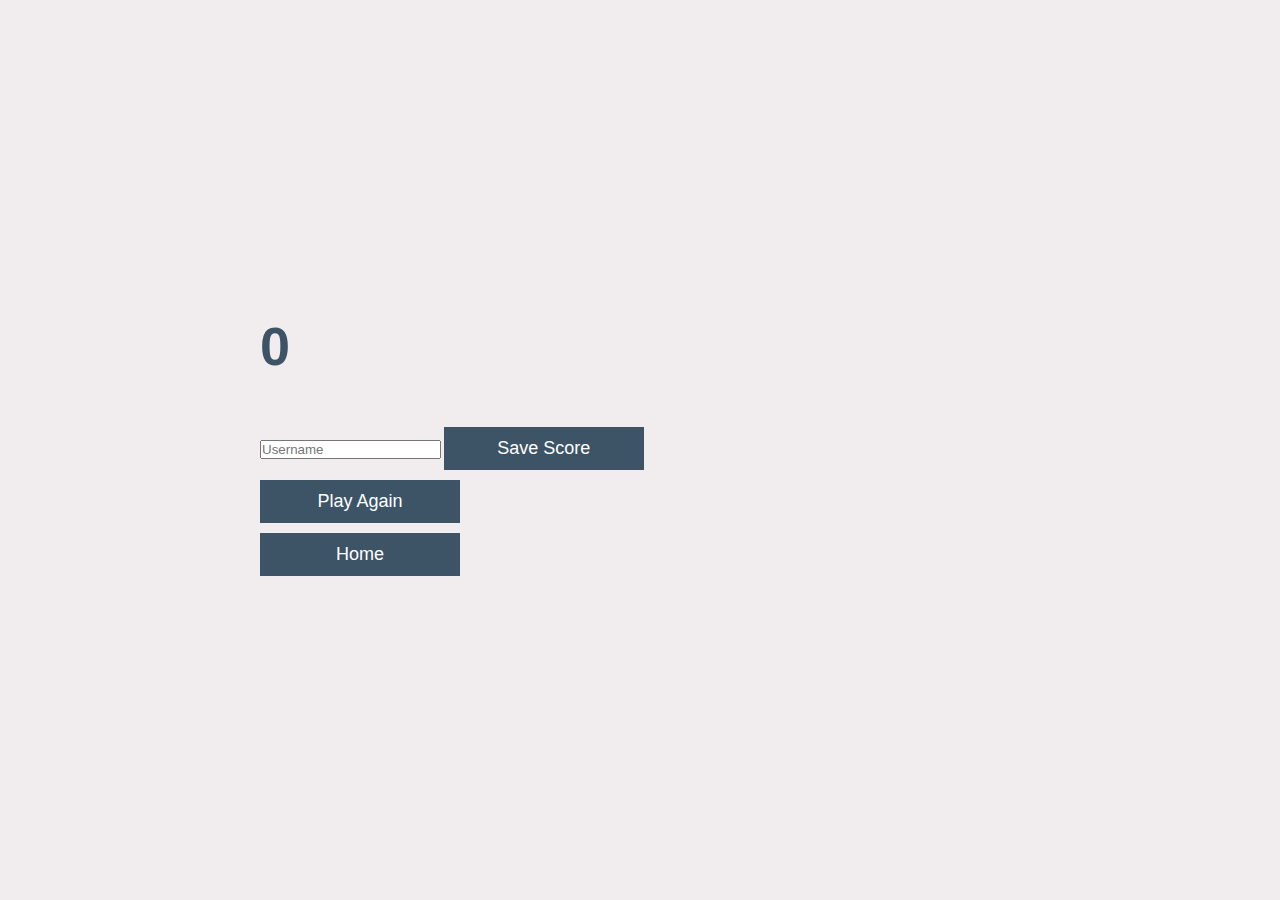
==== done.html @ 9c2b3721 "started done html/css/js" ====
<!DOCTYPE html>

<html lang="en">

<head>
    <meta charset="UTF-8">
    <meta name="viewport" content="width=device-width, initial-scale=1.0">
    <title>Trivia!</title>
    <link rel="stylesheet" href="Assets/style.css">
    <link rel="stylesheet" href="Assets/trivia.css">
</head>

<body>
    <div class="container">
        <div id="trivia" class="justify-center flex-column">
        <h1 id="finalScore">0</h1>
        <form>
            <input
                type="text"
                name="username"
                id="username"
                placeholder="Username"
                />
                <button type="submit" class="btn" id="saveScorebtn" onclick="saveScore(event)">Save Score</button>
        </form>
        <a class="btn" href="trivia.html">Play Again</a>
        <a class="btn" href="index.html">Home</a>
    </div>
    <script src="Assets/done.js"></script>
</body>

</html>
---- Assets/style.css ----
:root {
    background-color: #F1EDEE;
    font-size: 62.5%;
}

* {
    box-sizing: border-box;
    font-family: Arial, Helvetica, sans-serif;
    margin: 0;
    padding: 0;
    color: #3D5467;
}

h1,
h2,
h3,
h4 {
    margin-bottom: 1rem;
}

h1 {
    font-size: 5.4rem;
    color: #3D5467;
    margin-bottom: 5rem;
}

h1 > span {
    font-size: 2.4rem;
    font-weight: 500;
}

h2 {
    font-size: 4.2rem;
    margin-bottom: 4rem;
    font-weight: 700;
}

h3 {
    font-size: 2.8rem;
    font-weight: 500;
}

/* UTILITIES */

.container {
    width: 100vw;
    height: 100vh;
    display: flex;
    justify-content: center;
    align-items: center;
    padding: 2rem;
    max-width: 80rem;
    margin: 0 auto;
}

.container > * {
    width: 100%;
}

.flex-column {
    display: flex;
    flex-direction: column;
}

.flex-center {
    justify-content: center;
    align-items: center;
}

.justify-center {
    justify-content: center;
}

.text-center {
    text-align: center;
}

.hidden {
    display: none;
}

/* BUTTONS */
.btn {
    font-size: 1.8rem;
    padding: 1rem 0;
    width:  20rem;
    text-align: center;
    border: 0.1rem solid #3D5467;
    margin-bottom: 1rem;
    text-decoration: none;
    color: #ffffff;
    background-color: #3D5467;
}

.btn:hover {
    cursor: pointer;
    background-color: #8AA29E;
}
---- Assets/trivia.css ----
.choice-container {
    display: flex;
    margin-bottom: 0.5rem;
    width: 100%;
    font-size: 1.8rem;
    border: 0.1rem solid #3D5467;
    background-color: #3D5467;
}

.choice-container:hover {
    cursor: pointer;
    background-color: #8AA29E;
}

.choice-prefix {
    padding: 1.5rem 2.5rem;
    background-color: #db5461;
    color: white;
}

.choice-text {
    padding: 1.5rem;
    color: white;
    width: 100%;
}

.correct {
    background-color: #8aa29e;
}

.incorrect {
    background-color: #DB5461;
}
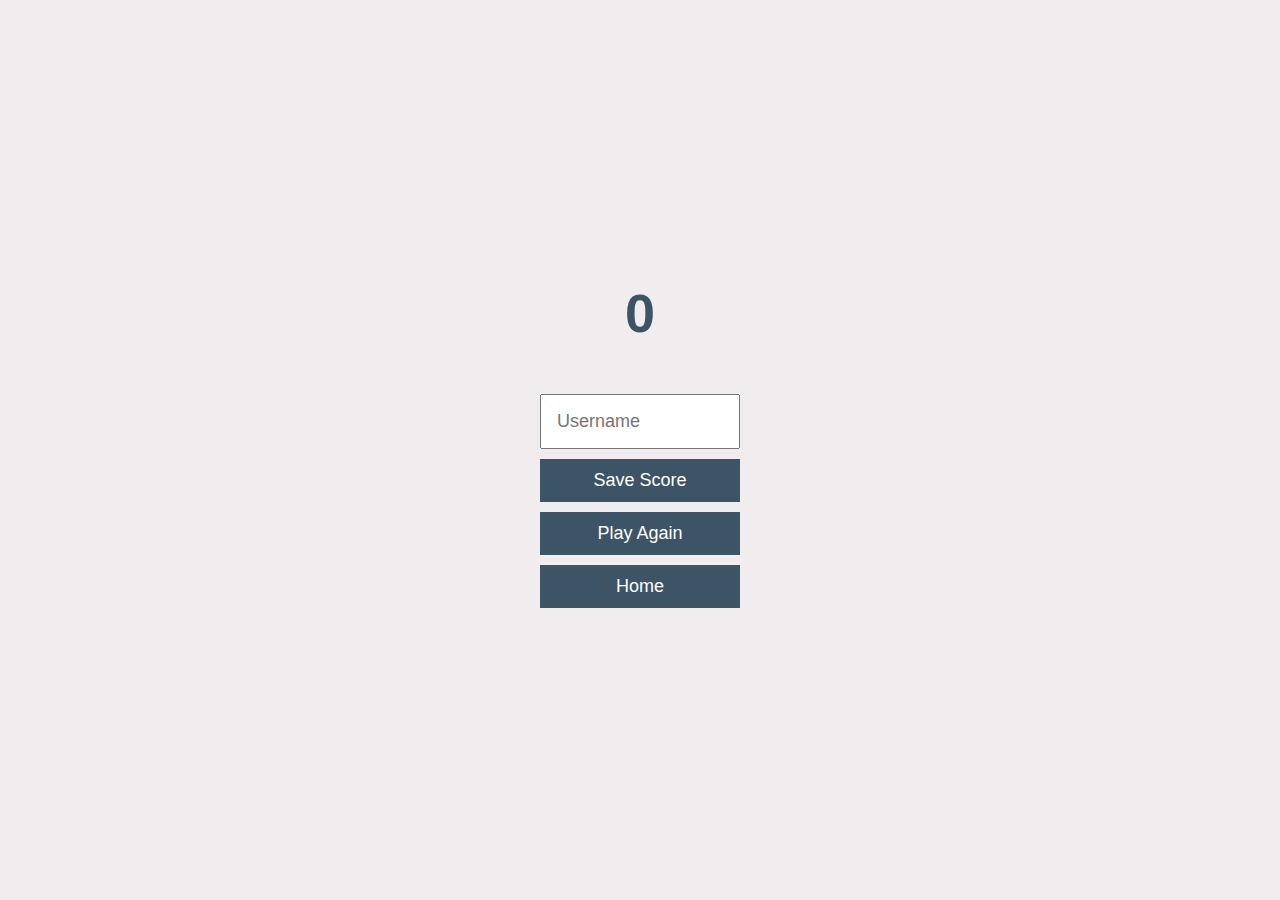
==== commit 3fdb5154: "fixed done.html centering" ====
--- a/done.html
+++ b/done.html
@@ -7,12 +7,11 @@
     <meta name="viewport" content="width=device-width, initial-scale=1.0">
     <title>Trivia!</title>
     <link rel="stylesheet" href="Assets/style.css">
-    <link rel="stylesheet" href="Assets/trivia.css">
 </head>
 
 <body>
     <div class="container">
-        <div id="trivia" class="justify-center flex-column">
+        <div id="done" class="flex-center flex-column">
         <h1 id="finalScore">0</h1>
         <form>
             <input
@@ -25,6 +24,7 @@
         </form>
         <a class="btn" href="trivia.html">Play Again</a>
         <a class="btn" href="index.html">Home</a>
+        </div>
     </div>
     <script src="Assets/done.js"></script>
 </body>
--- a/Assets/style.css
+++ b/Assets/style.css
@@ -97,3 +97,16 @@
     background-color: #8AA29E;
 }
 
+form {
+    width: 100%;
+    display: flex;
+    flex-direction: column;
+    align-items: center;
+}
+
+input {
+    margin-bottom: 1rem;
+    width: 20rem;
+    padding: 1.5rem;
+    font-size: 1.8rem;
+}
